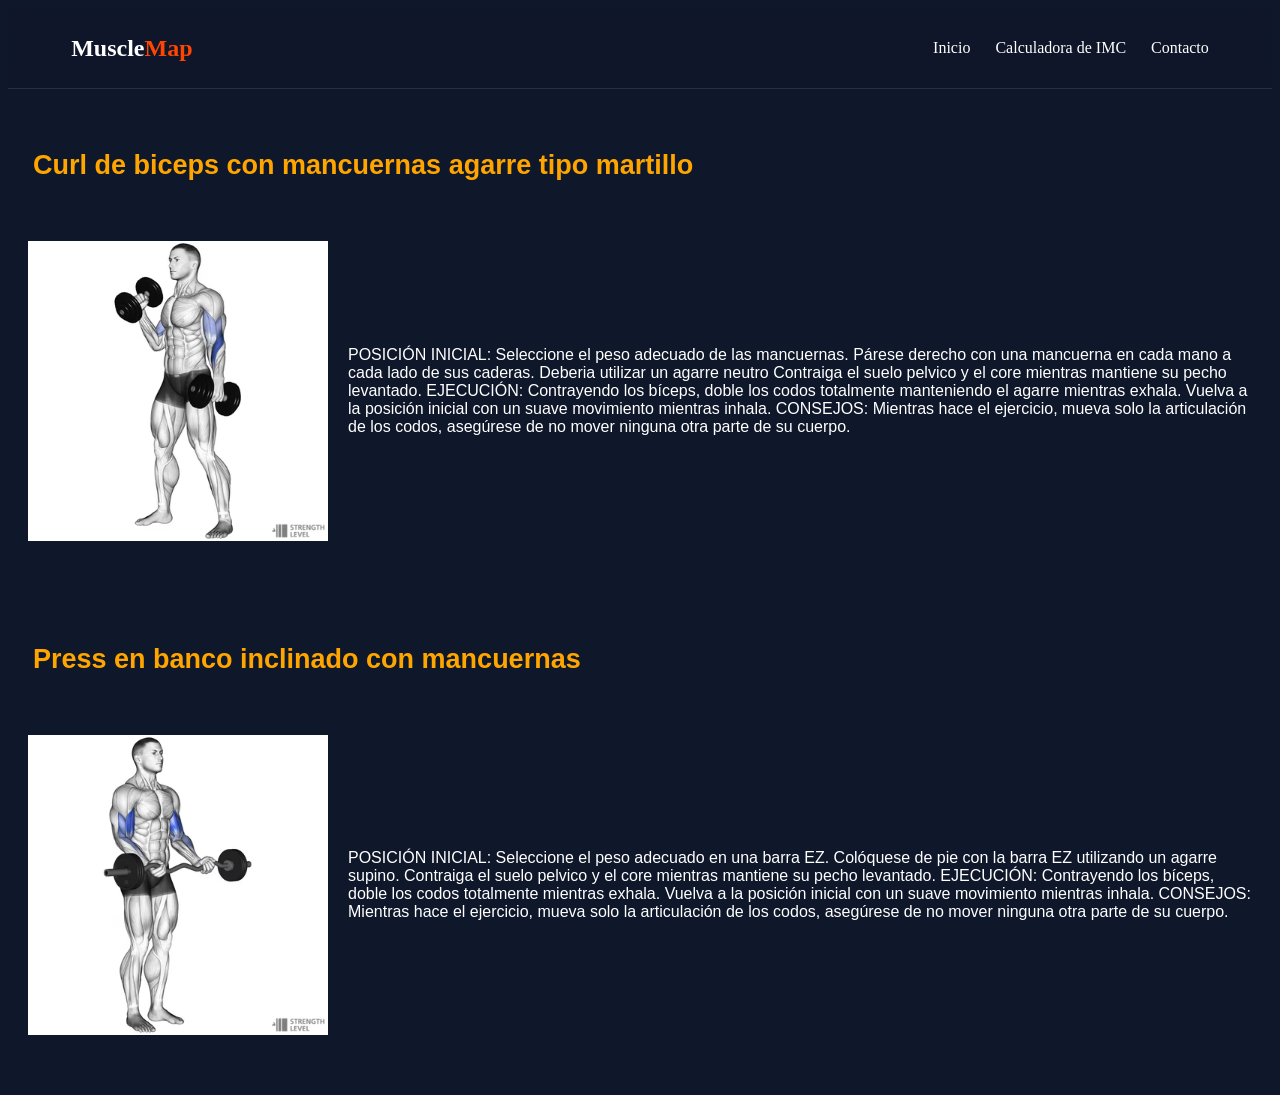
==== biceps.html @ 0e06bfe1 "Add files via upload" ====
<!DOCTYPE html>
<html lang="en">
<head>
    <meta charset="UTF-8">
    <meta name="viewport" content="width=device-width, initial-scale=1.0">
    <title>Biceps</title>
    <link rel="stylesheet" href="style.css">
    <script src="style.js"></script>
</head>
<body><nav class="navbar">
    <div class="logo">Muscle<span>Map</span></div>
    <ul class="nav-links">
    <li><a href="index.html">Inicio</a></li>
    <!-- Modifica estas dos líneas -->
    <li><a href="#" onclick="mostrarAlerta(); return false;">Calculadora de IMC</a></li>
    <li><a href="#" onclick="mostrarAlerta(); return false;">Contacto</a></li>
</ul>
</nav>
    <br>
    <br>



    <div class="titupecho"><h2>Curl de biceps con mancuernas agarre tipo martillo</h2></div>
    <div class="bicep1"><img src="martillo.avif" alt="pecho1" width="300" height="300">
    <p>POSICIÓN INICIAL:

Seleccione el peso adecuado de las mancuernas. Párese derecho con una mancuerna en cada mano a cada lado de sus caderas. Deberia utilizar un agarre neutro Contraiga el suelo pelvico y el core mientras mantiene su pecho levantado.

EJECUCIÓN:

Contrayendo los bíceps, doble los codos totalmente manteniendo el agarre mientras exhala. Vuelva a la posición inicial con un suave movimiento mientras inhala.

CONSEJOS: Mientras hace el ejercicio, mueva solo la articulación de los codos, asegúrese de no mover ninguna otra parte de su cuerpo.</p></div>
    <br>
    <div class="titupecho"><h2>Press en banco inclinado con mancuernas</h2></div>
    <div class="bicep2"><img src="barraz.avif" alt="pecho2" width="300" height="300">
    <p>POSICIÓN INICIAL:

Seleccione el peso adecuado en una barra EZ. Colóquese de pie con la barra EZ utilizando un agarre supino. Contraiga el suelo pelvico y el core mientras mantiene su pecho levantado.

EJECUCIÓN:

Contrayendo los bíceps, doble los codos totalmente mientras exhala. Vuelva a la posición inicial con un suave movimiento mientras inhala.

CONSEJOS: Mientras hace el ejercicio, mueva solo la articulación de los codos, asegúrese de no mover ninguna otra parte de su cuerpo.<br>
    

    
</body>

</html>
---- style.css ----
.titulo-pag-principal{
    text-align: center;
    font-size: 30px;
    font-weight: bold;
    color: white;
    margin-top: 10px;
    font-family: oswald, sans-serif;
}

body{
    background-color: #0f172a;
}

.parrafo-intro{
    text-align: center;
    font-size: 20px;
    color: white;
    margin-top: 10px;
    font-family: oswald, sans-serif;
}  

.imagenes-link{
    text-align: center;
    font-size: 20px;
    color: white;
    margin-top: 10px;
    border-radius: 12px;
    img:hover{
        transform: scale(1.05);
        filter: brightness(1.2);
        transition: all 0.3s ease;
    }
}

.pecho1{
    display: flex;
    font-family: oswald, sans-serif;
    color: white;
    align-items: center;
    gap: 40px;
    margin-bottom: 60px;
    justify-content: space-around;
    gap: 20px;
    margin: 40px 0;
    padding: 20px;
    border-radius: 15px;
    
}

.pecho2{
    display: flex;
    font-family: oswald, sans-serif;
    color: white;
    align-items: center;
    gap: 40px;
    margin-bottom: 60px;
        justify-content: space-around;
        gap: 20px;
        margin: 40px 0;
        padding: 20px;    
        border-radius: 15px;
}

.pecho3{
    display: flex;
    font-family: oswald, sans-serif;
    color: white;
    align-items: center;
    gap: 40px;
    margin-bottom: 60px;
        justify-content: space-around;
        gap: 20px;
        margin: 40px 0;
        padding: 20px;    
        border-radius: 15px;
}

.titupecho{
    color: orange;
    font-size: 18px;
    font-weight: bold;
    margin-top: 10px;
    font-family: oswald, sans-serif;
    margin: 25px;
}

.espalda1{
    display: flex;
    font-family: oswald, sans-serif;
    color: white;
    align-items: center;
    gap: 40px;
    margin-bottom: 60px;
        justify-content: space-around;
        gap: 20px;
        margin: 40px 0;
        padding: 20px;    
        border-radius: 15px;
}

.espalda2{
    display: flex;
    font-family: oswald, sans-serif;
    color: white;
    align-items: center;
    gap: 40px;
    margin-bottom: 60px;
        justify-content: space-around;
        gap: 20px;
        margin: 40px 0;
        padding: 20px;    
        border-radius: 15px;
}


.bicep1{
    display: flex;
    font-family: oswald, sans-serif;
    color: white;
    align-items: center;
    gap: 40px;
    margin-bottom: 60px;
        justify-content: space-around;
        gap: 20px;
        margin: 40px 0;
        padding: 20px;    
        border-radius: 15px;
}

.bicep2{
    display: flex;
    font-family: oswald, sans-serif;
    color: white;
    align-items: center;
    gap: 40px;
    margin-bottom: 60px;
        justify-content: space-around;
        gap: 20px;
        margin: 40px 0;
        padding: 20px;    
        border-radius: 15px;
}

.tricep1{
    display: flex;
    font-family: oswald, sans-serif;
    color: white;
    align-items: center;
    gap: 40px;
    margin-bottom: 60px;
        justify-content: space-around;
        gap: 20px;
        margin: 40px 0;
        padding: 20px;    
        border-radius: 15px;
}

.tricep2{
    display: flex;
    font-family: oswald, sans-serif;
    color: white;
    align-items: center;
    gap: 40px;
    margin-bottom: 60px;
        justify-content: space-around;
        gap: 20px;
        margin: 40px 0;
        padding: 20px;    
        border-radius: 15px;
}


.navbar {
    display: flex;
    justify-content: space-between;
    align-items: center;
    padding: 15px 5%;
    background: rgba(15, 23, 42, 0.8); /* Azul muy oscuro con transparencia */
    backdrop-filter: blur(10px);      /* Desenfoque de fondo */
    position: sticky;                 /* Se queda fija al hacer scroll */
    top: 0;
    z-index: 1000;                    /* Para que siempre esté por encima de las imágenes */
    border-bottom: 1px solid rgba(255, 255, 255, 0.1);
}

.logo {
    font-size: 1.5rem;
    font-weight: bold;
    color: white;
}

.logo span {
    color: #ff4500; /* Tu color de acento (naranja) */
}

.nav-links {
    list-style: none;
    display: flex;
    gap: 25px;
}

.nav-links a {
    text-decoration: none;
    color: white;
    font-weight: 500;
    transition: color 0.3s;
}

.nav-links a:hover {
    color: #ff4500; /* Cambia de color al pasar el mouse */
}
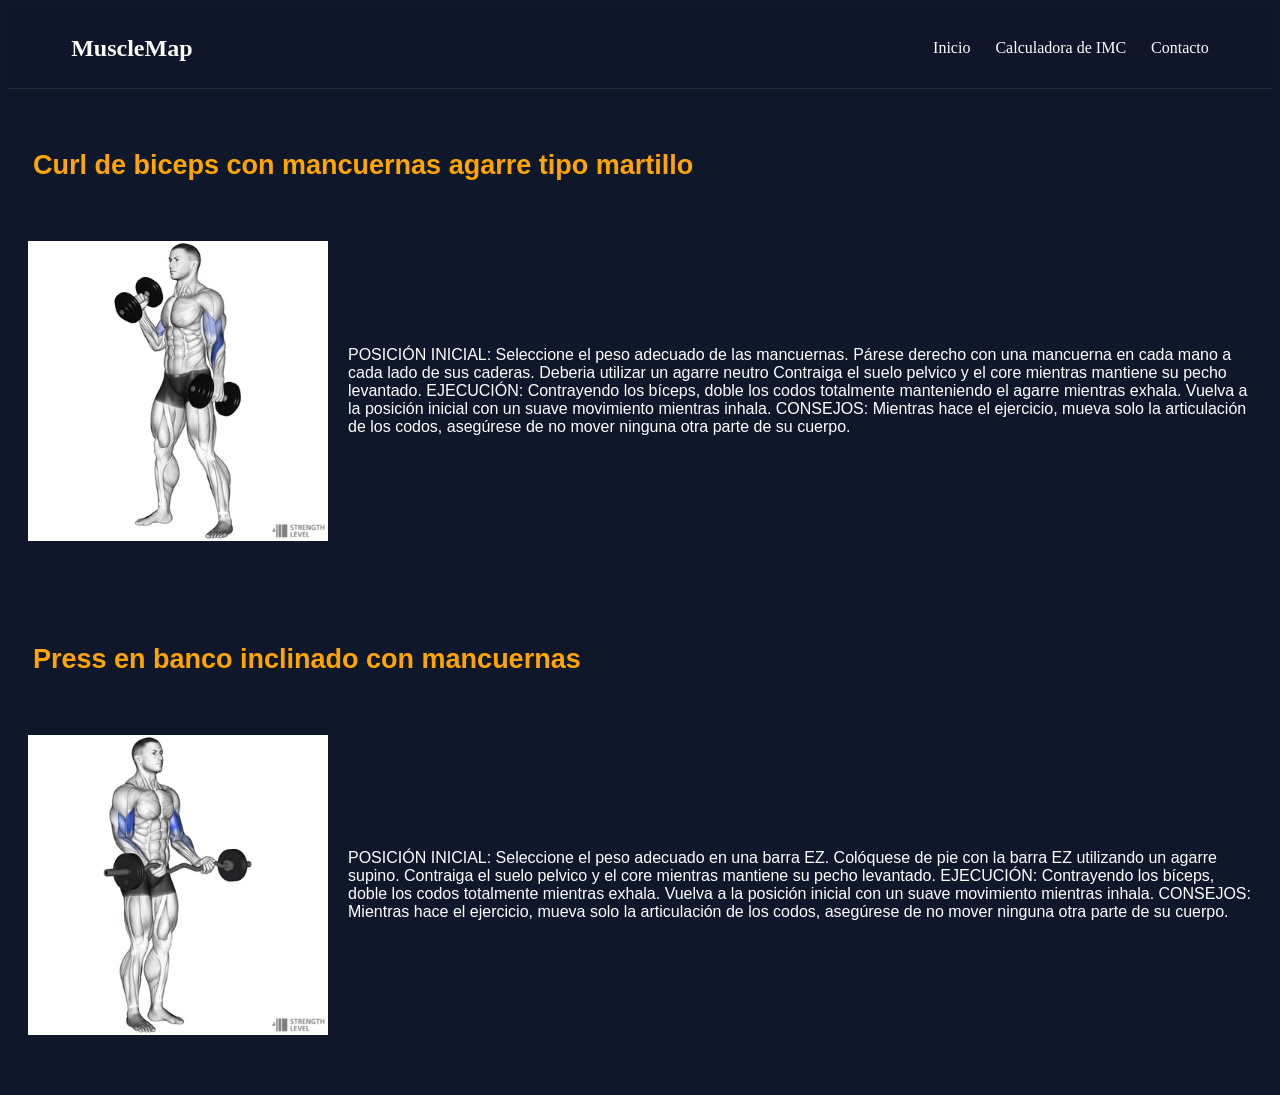
==== commit 0c8ba909: "Update link for IMC calculator in biceps.html" ====
--- a/biceps.html
+++ b/biceps.html
@@ -12,7 +12,7 @@
     <ul class="nav-links">
     <li><a href="index.html">Inicio</a></li>
     <!-- Modifica estas dos líneas -->
-    <li><a href="#" onclick="mostrarAlerta(); return false;">Calculadora de IMC</a></li>
+   <li><a href="calculadora.html">Calculadora de IMC</a></li>
     <li><a href="#" onclick="mostrarAlerta(); return false;">Contacto</a></li>
 </ul>
 </nav>
@@ -49,4 +49,4 @@
     
 </body>
 
-</html>+</html>
--- a/style.css
+++ b/style.css
@@ -189,9 +189,6 @@
     color: white;
 }
 
-.logo span {
-    color: #ff4500; /* Tu color de acento (naranja) */
-}
 
 .nav-links {
     list-style: none;
@@ -208,4 +205,63 @@
 
 .nav-links a:hover {
     color: #ff4500; /* Cambia de color al pasar el mouse */
-}+}
+
+
+
+.calculadoratxt{
+    color: white;
+    font-size: 20px;
+    font-family: oswald, sans-serif;
+    text-align: center;
+  
+}
+
+.titulo-imc{
+    color: orange;
+    font-size: 30px;
+    font-family: oswald, sans-serif;
+    text-align: center;
+  
+}
+
+.calculadora-container {
+    max-width: 400px;
+    margin: 30px auto;
+    padding: 20px;
+    background: rgba(255, 255, 255, 0.05);
+    border-radius: 15px;
+    text-align: center;
+}
+
+.input-group { margin-bottom: 15px; 
+color: white;}
+
+.input {
+    padding: 10px;
+    border-radius: 5px;
+    border: none;
+    width: 100%;
+    margin-top: 5px;
+}
+
+.btn-calcular {
+    background-color: orange;
+    color: white;
+    padding: 12px 25px;
+    border: none;
+    border-radius: 8px;
+    cursor: pointer;
+    font-weight: bold;
+}
+
+.resultado-box { margin-top: 20px; font-size: 1.2rem; color: orange; }
+
+.imcimg{
+    text-align: center;
+    font-size: 20px;
+    color: white;
+    margin-top: 10px;
+    border-radius: 12px;
+    }
+
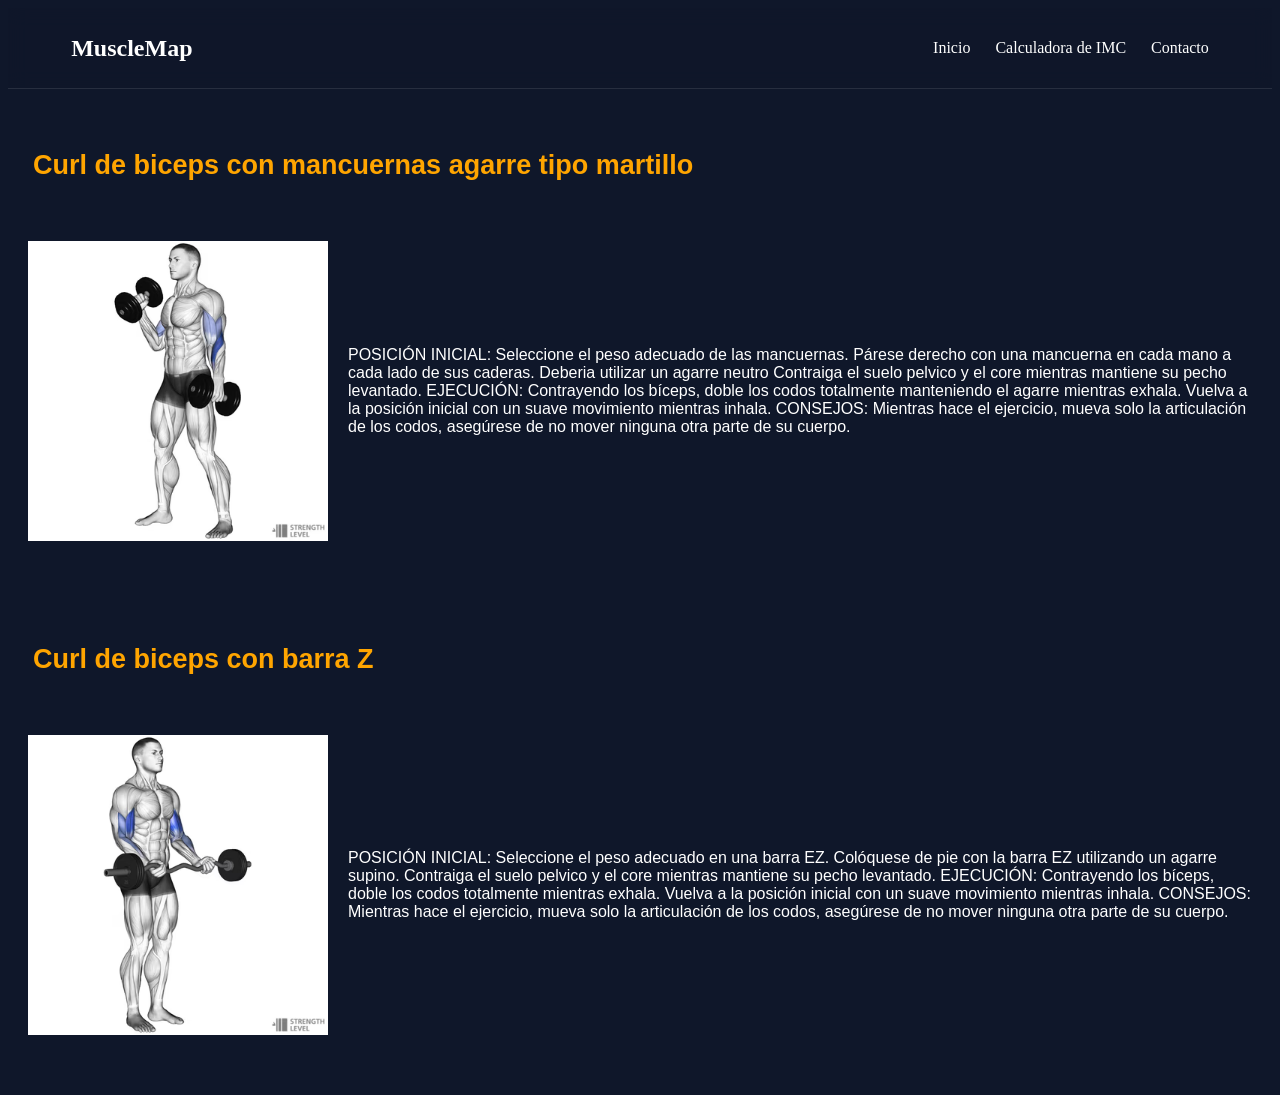
==== commit 7e14a9e8: "Update biceps.html" ====
--- a/biceps.html
+++ b/biceps.html
@@ -33,7 +33,7 @@
 
 CONSEJOS: Mientras hace el ejercicio, mueva solo la articulación de los codos, asegúrese de no mover ninguna otra parte de su cuerpo.</p></div>
     <br>
-    <div class="titupecho"><h2>Press en banco inclinado con mancuernas</h2></div>
+    <div class="titupecho"><h2>Curl de biceps con barra Z</h2></div>
     <div class="bicep2"><img src="barraz.avif" alt="pecho2" width="300" height="300">
     <p>POSICIÓN INICIAL:
 
